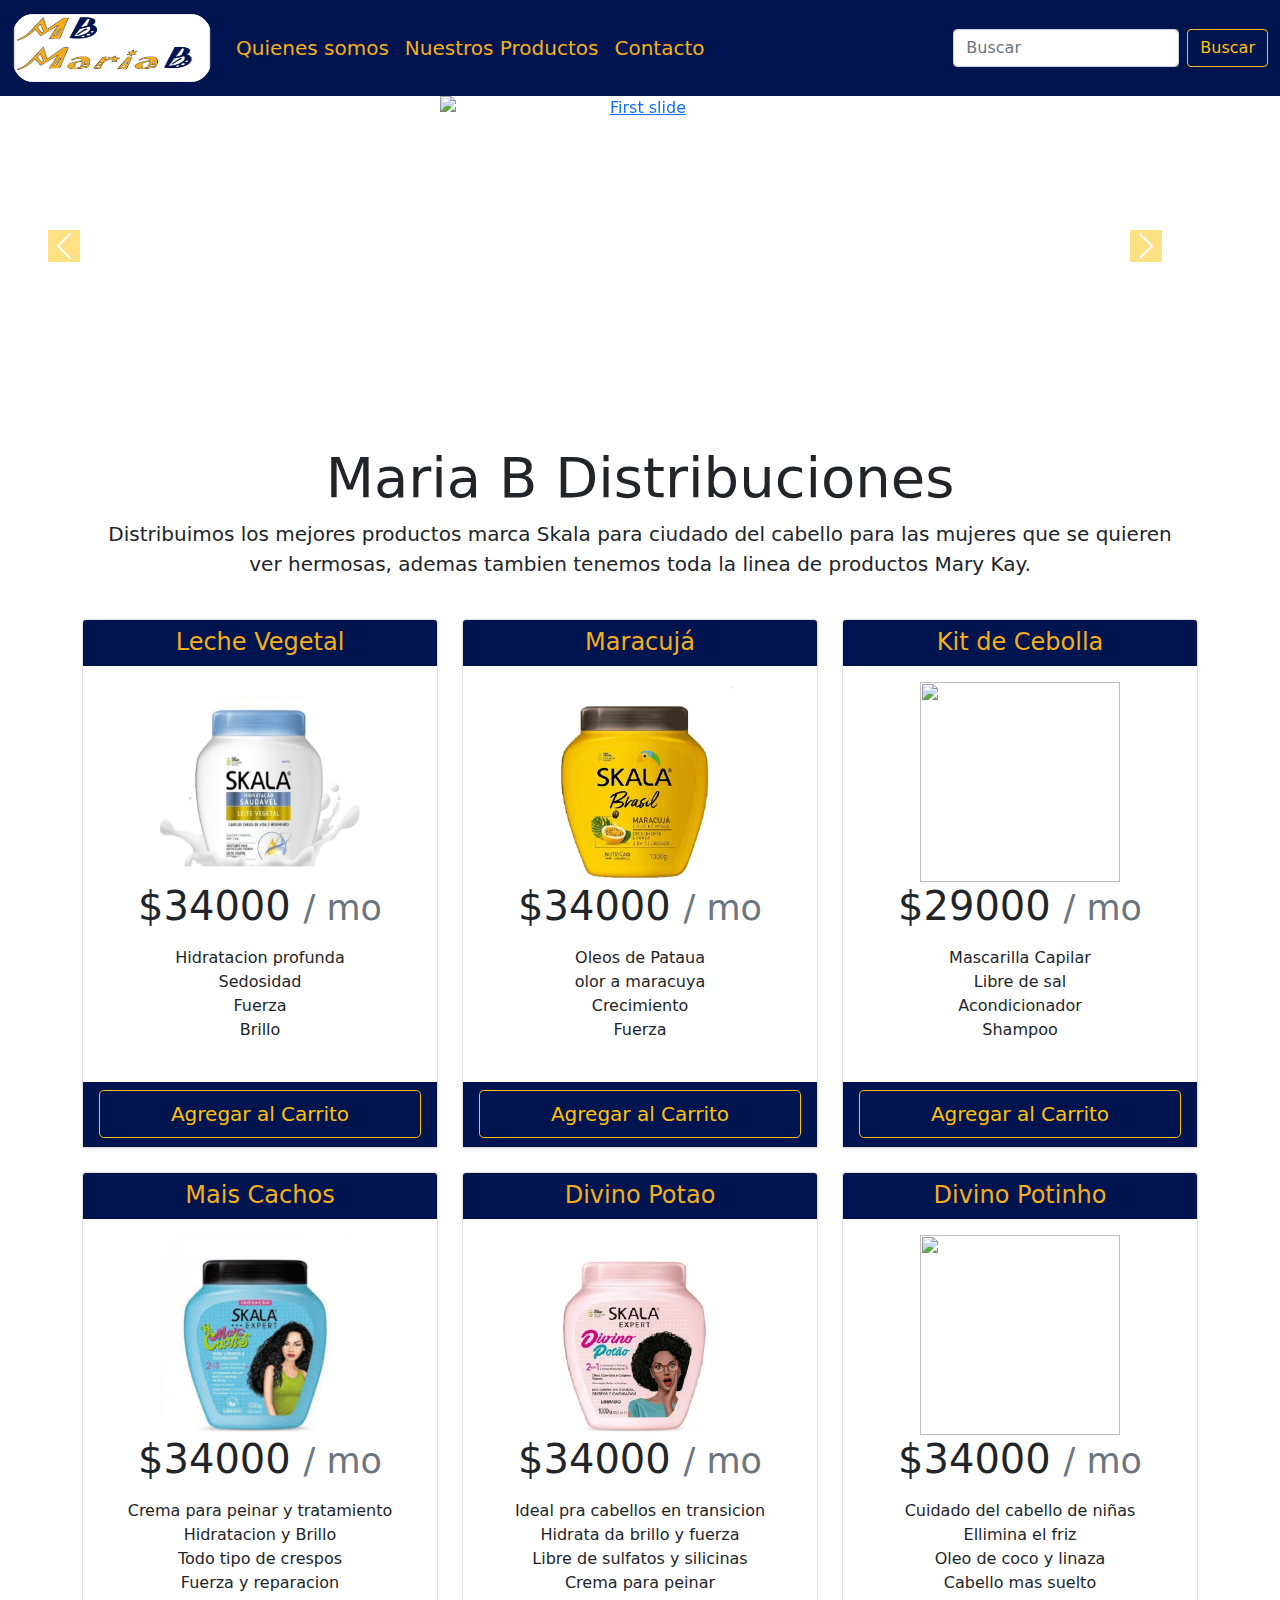
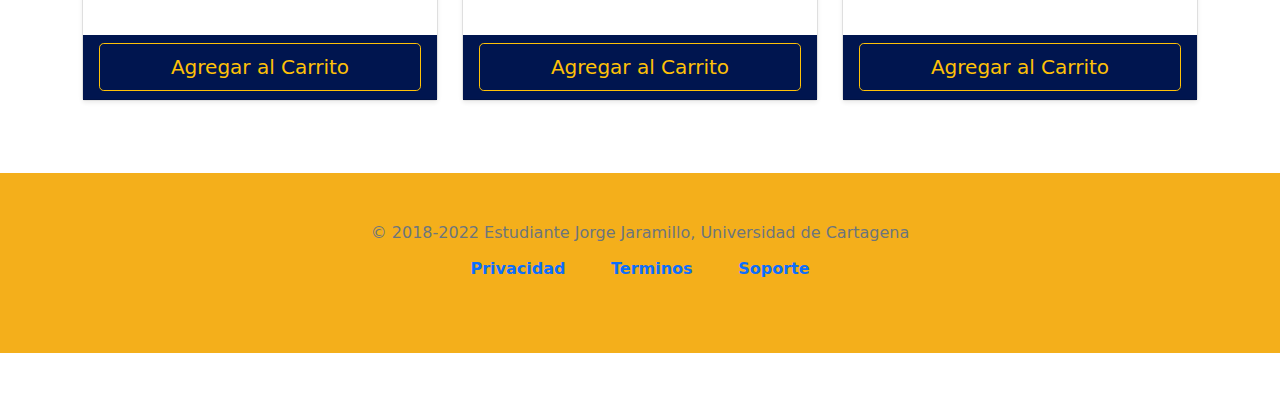
==== index.html @ 56cecfe0 "pagina con html y css" ====
<!DOCTYPE html>
<html>
<head>
	<meta charset="utf-8">
	<title>PaginaWeb con Bootstrap</title>
   <link rel="Stylesheet" href="Recursos/css/bootstrap.css"> 
   <script  src="Recursos/js/bootstrap.min.js"></script> 
   <script src="Recursos/js/bootstrap2.js" ></script>

	<link rel="icon" href="Recursos/img/favicon.png" sizes="32x32" type="image/png">
	

</head>
<body>

  <nav id="menu" class="navbar navbar-expand-lg  navbar-dark bg-dark ">
  <div class="container-fluid">
    <a class="navbar-brand" href="index.html"><img src="Recursos/img/MariaB.jpg" class="rounded-pill"  height="70" width="200" ></a>
    <button class="navbar-toggler" type="button" data-bs-toggle="collapse" data-bs-target="#navbarNavAltMarkup" aria-controls="navbarNavAltMarkup" aria-expanded="false" aria-label="Toggle navigation">
      <span class="navbar-toggler-icon"></span>
    </button>
    <div class="collapse navbar-collapse" id="navbarNavAltMarkup">
      <div class="navbar-nav ">
        <a class="nav-link " style="color:#F4AF1B; font-size: 20PX" href="QuienesSomos.html" target="blank" >Quienes somos</a>
        <a class="nav-link " style="color:#F4AF1B; font-size: 20PX" href="Productos.html" target="blank" >Nuestros Productos</a>
        <a class="nav-link " style="color:#F4AF1B; font-size: 20PX"  href="Contacto.html" target="blank">Contacto</a>       
      </div>

    </div>
    <div class="dropdown">
  
    <form class="d-flex" action="action" method="get">
        <input class="form-control me-2" type="search" placeholder="Buscar" aria-label="search">
        <button class="btn btn-outline-warning"  onclick="return Confirmar('Aun no tenemos esta funcion activa');" href="index.html"  type="submit">Buscar</button>
      </form>
  </div>



</nav>


<!-- carrusel -->

<div id="carouselExampleIndicators" class="carousel slide" data-ride="carousel">
  <ol class="carousel-indicators">
    <li data-target="#carouselExampleIndicators" data-slide-to="0" class="active"></li>
    <li data-target="#carouselExampleIndicators" data-slide-to="1"></li>
    <li data-target="#carouselExampleIndicators" data-slide-to="2"></li>
    <li data-target="#carouselExampleIndicators" data-slide-to="3"></li>
    <li data-target="#carouselExampleIndicators" data-slide-to="4"></li>
  </ol>
  <div class="carousel-inner">
    <div class="carousel-item active" align="center">
        <a href="#"><img class="d-block w-90" src="Recursos/img/SKALA 2.jpg" alt="First slide" width="400px" height="300" ></a>
    </div>
    <div class="carousel-item" align="center">
        <a href="#"><img class="d-block w-90"  src="Recursos/img/Kit2.png" alt="Second slide"  width="400px" height="300" ></a>
    </div>
    <div class="carousel-item" align="center">
        <a href="#"><img class="d-block w-90" src="Recursos/img/marykay.jpg" alt="Third slide"  width="400px" height="300"   ></a>
    </div>
     <div class="carousel-item" align="center">
         <a href="#"><img class="d-block w-90" src="Recursos/img/kit.png" alt="fourth slide"  width="400px" height="300"   ></a>
    </div>
    <div class="carousel-item" align="center">
        <a href="#"><img class="d-block w-90" src="Recursos/img/skala.jpg" alt="fifth slide"  width="400px" height="300"   ></a>
    </div>
  </div>
  <a class="carousel-control-prev" href="#carouselExampleIndicators" role="button" data-slide="prev">
    <span class="carousel-control-prev-icon  btn-warning" aria-hidden="true"></span>
    <span class="sr-only">Anterior</span>
  </a>
  <a class="carousel-control-next " href="#carouselExampleIndicators" role="button" data-slide="next">
    <span class="carousel-control-next-icon btn-warning" aria-hidden="true"></span>
    <span class="sr-only">Siguiente</span>
  </a>
</div>


<!-- -->

<main class="container">
  <div class="pricing-header px-3 py-3 pt-md-5 pb-md-4 mx-auto text-center">
    <h1 class="display-4">Maria B Distribuciones</h1>
    <p class="lead">Distribuimos los mejores productos marca Skala para ciudado del cabello para las mujeres que se quieren ver hermosas, ademas tambien tenemos toda la linea de productos Mary Kay.</p>
  </div>



 <div class="row row-cols-1 row-cols-md-3 mb-3 text-center">
<div class="col" >
      <div class="card mb-4 shadow-sm" >
      <div class="card-header" style="background: #00154f " >
        <h4 class="my-0 fw-normal"  style="color: #f4af1b" >Leche Vegetal</h4>
      </div>
      <div class="card-body" >
         <img src="Recursos/img/skala leche vegetal.png" width="200" height="200">
        <h1 class="card-title pricing-card-title">$34000 <small class="text-muted">/ mo</small></h1>
        <ul class="list-unstyled mt-3 mb-4">
          <li>Hidratacion profunda</li>
          <li>Sedosidad</li>
          <li>Fuerza</li>
          <li>Brillo</li>
        </ul>        
      </div>
      <div  class="card-header" style="background: #00154f " >
          <button onclick="return Confirmar('Aun no tenemos esta funcion activa');" href="index.html" type="button"  class="w-100 btn btn-lg btn-outline-warning">Agregar al Carrito</button>
        </div>
    </div>
    </div>
   <div class="col" >
      <div class="card mb-4 shadow-sm" >
      <div class="card-header" style="background: #00154f " >
        <h4 class="my-0 fw-normal"  style="color: #f4af1b" >Maracujá</h4>
      </div>
      <div class="card-body" >
        <img src="Recursos/img/skala maracuja.png" width="200" height="200">
        <h1 class="card-title pricing-card-title">$34000 <small class="text-muted">/ mo</small></h1>
        <ul class="list-unstyled mt-3 mb-4">
          <li>Oleos de Pataua</li>
          <li>olor a maracuya</li>
          <li>Crecimiento</li>
          <li>Fuerza</li>          
        </ul>      
      </div>
      <div  class="card-header" style="background: #00154f " >
          <button onclick="return Confirmar('Aun no tenemos esta funcion activa');" href="index.html" type="button"  class="w-100 btn btn-lg btn-outline-warning">Agregar al Carrito</button>
        </div>
    </div>
    </div>
    <div class="col" >
      <div class="card mb-4 shadow-sm" >
      <div class="card-header" style="background: #00154f " >
        <h4 class="my-0 fw-normal"  style="color: #f4af1b" >Kit de Cebolla</h4>
      </div>
      <div class="card-body" >
        <img src="Recursos/img/kit.png" width="200" height="200">
        <h1 class="card-title pricing-card-title">$29000 <small class="text-muted">/ mo</small></h1>
        <ul class="list-unstyled mt-3 mb-4">
          <li>Mascarilla Capilar</li>
          <li>Libre de sal</li>
          <li>Acondicionador</li>
          <li>Shampoo</li>
        </ul>
      </div>
      <div  class="card-header" style="background: #00154f " >
          <button onclick="return Confirmar('Aun no tenemos esta funcion activa');" href="index.html" type="button"  class="w-100 btn btn-lg btn-outline-warning">Agregar al Carrito</button>
        </div>
    </div>
    </div>
    <div class="col" >
      <div class="card mb-4 shadow-sm" >
      <div class="card-header" style="background: #00154f " >
        <h4 class="my-0 fw-normal"  style="color: #f4af1b" >Mais Cachos</h4>
      </div>
      <div class="card-body" >
        <img src="Recursos/img/skala mais Cachos.png" width="200" height="200">
        <h1 class="card-title pricing-card-title">$34000 <small class="text-muted">/ mo</small></h1>
        <ul class="list-unstyled mt-3 mb-4">
          <li>Crema para peinar y tratamiento</li>
          <li>Hidratacion y Brillo</li>
          <li>Todo tipo de crespos</li>
          <li>Fuerza y reparacion</li>
        </ul>        
      </div>
      <div  class="card-header" style="background: #00154f " >
          <button onclick="return Confirmar('Aun no tenemos esta funcion activa');" href="index.html" type="button"  class="w-100 btn btn-lg btn-outline-warning">Agregar al Carrito</button>
        </div>
    </div>
    </div>
   <div class="col" >
      <div class="card mb-4 shadow-sm" >
      <div class="card-header" style="background: #00154f " >
        <h4 class="my-0 fw-normal"  style="color: #f4af1b" >Divino Potao</h4>
      </div>
      <div class="card-body" >
        <img src="Recursos/img/skala divino potao.png" width="200" height="200">
        <h1 class="card-title pricing-card-title">$34000 <small class="text-muted">/ mo</small></h1>
        <ul class="list-unstyled mt-3 mb-4">
          <li>Ideal pra cabellos en transicion</li>
          <li>Hidrata da brillo y fuerza</li>          
          <li>Libre de sulfatos y silicinas</li>
          <li>Crema para peinar</li>
        </ul>      
      </div>
      <div  class="card-header" style="background: #00154f " >
          <button onclick="return Confirmar('Aun no tenemos esta funcion activa');" href="index.html" type="button"  class="w-100 btn btn-lg btn-outline-warning">Agregar al Carrito</button>
        </div>
    </div>
    </div>
    <div class="col" >
      <div class="card mb-4 shadow-sm" >
      <div class="card-header" style="background: #00154f " >
        <h4 class="my-0 fw-normal"  style="color: #f4af1b" >Divino Potinho</h4>
      </div>
      <div class="card-body" >
        <img src="Recursos/img/skala divino Potinho.png" width="200" height="200">
        <h1 class="card-title pricing-card-title">$34000 <small class="text-muted">/ mo</small></h1>
        <ul class="list-unstyled mt-3 mb-4">
          <li>Cuidado del cabello de niñas</li>
          <li>Ellimina el friz</li>          
          <li>Oleo de coco y linaza</li>
          <li>Cabello mas suelto</li>
        </ul>
      </div>
      <div  class="card-header" style="background: #00154f " >
          <button onclick="return Confirmar('Aun no tenemos esta funcion activa');" href="index.html" type="button"  class="w-100 btn btn-lg btn-outline-warning">Agregar al Carrito</button>
        </div>
    </div>
    </div>

  </div>



  <!--  Experimento -->




  
          <script src="https://code.jquery.com/jquery-3.3.1.slim.min.js" integrity="sha384-q8i/X+965DzO0rT7abK41JStQIAqVgRVzpbzo5smXKp4YfRvH+8abtTE1Pi6jizo" crossorigin="anonymous"></script>
       <!-- <script src="https://cdnjs.cloudflare.com/ajax/libs/popper.js/1.14.3/umd/popper.min.js" integrity="sha384-ZMP7rVo3mIykV+2+9J3UJ46jBk0WLaUAdn689aCwoqbBJiSnjAK/l8WvCWPIPm49" crossorigin="anonymous"></script> -->
     <script src="https://stackpath.bootstrapcdn.com/bootstrap/4.1.3/js/bootstrap.min.js" ></script> 

     <script>
function Confirmar(Mensaje){
                return (confirm(Mensaje))?true:false;
            }

     </script>
    </body>

    <script src="Recursos/js/bootstrap.bundle.js"></script>

    </main>
    </body>
            <footer class="my-5 pt-5 text-muted text-center text-small" style="background: #f4af1b">
    <p class="mb-1">&copy; 2018-2022 Estudiante Jorge Jaramillo, Universidad de Cartagena</p>
    <ul class="list-inline">
      <li class="list-inline-item"><a href="#" class="nav-link"><b>Privacidad</a></li>
      <li class="list-inline-item"><a href="#" class="nav-link">Terminos</a></li>
      <li class="list-inline-item"><a href="#" class="nav-link">Soporte</a></li>      
    </ul>

    <br>
    <br>

  </footer> 
</html>
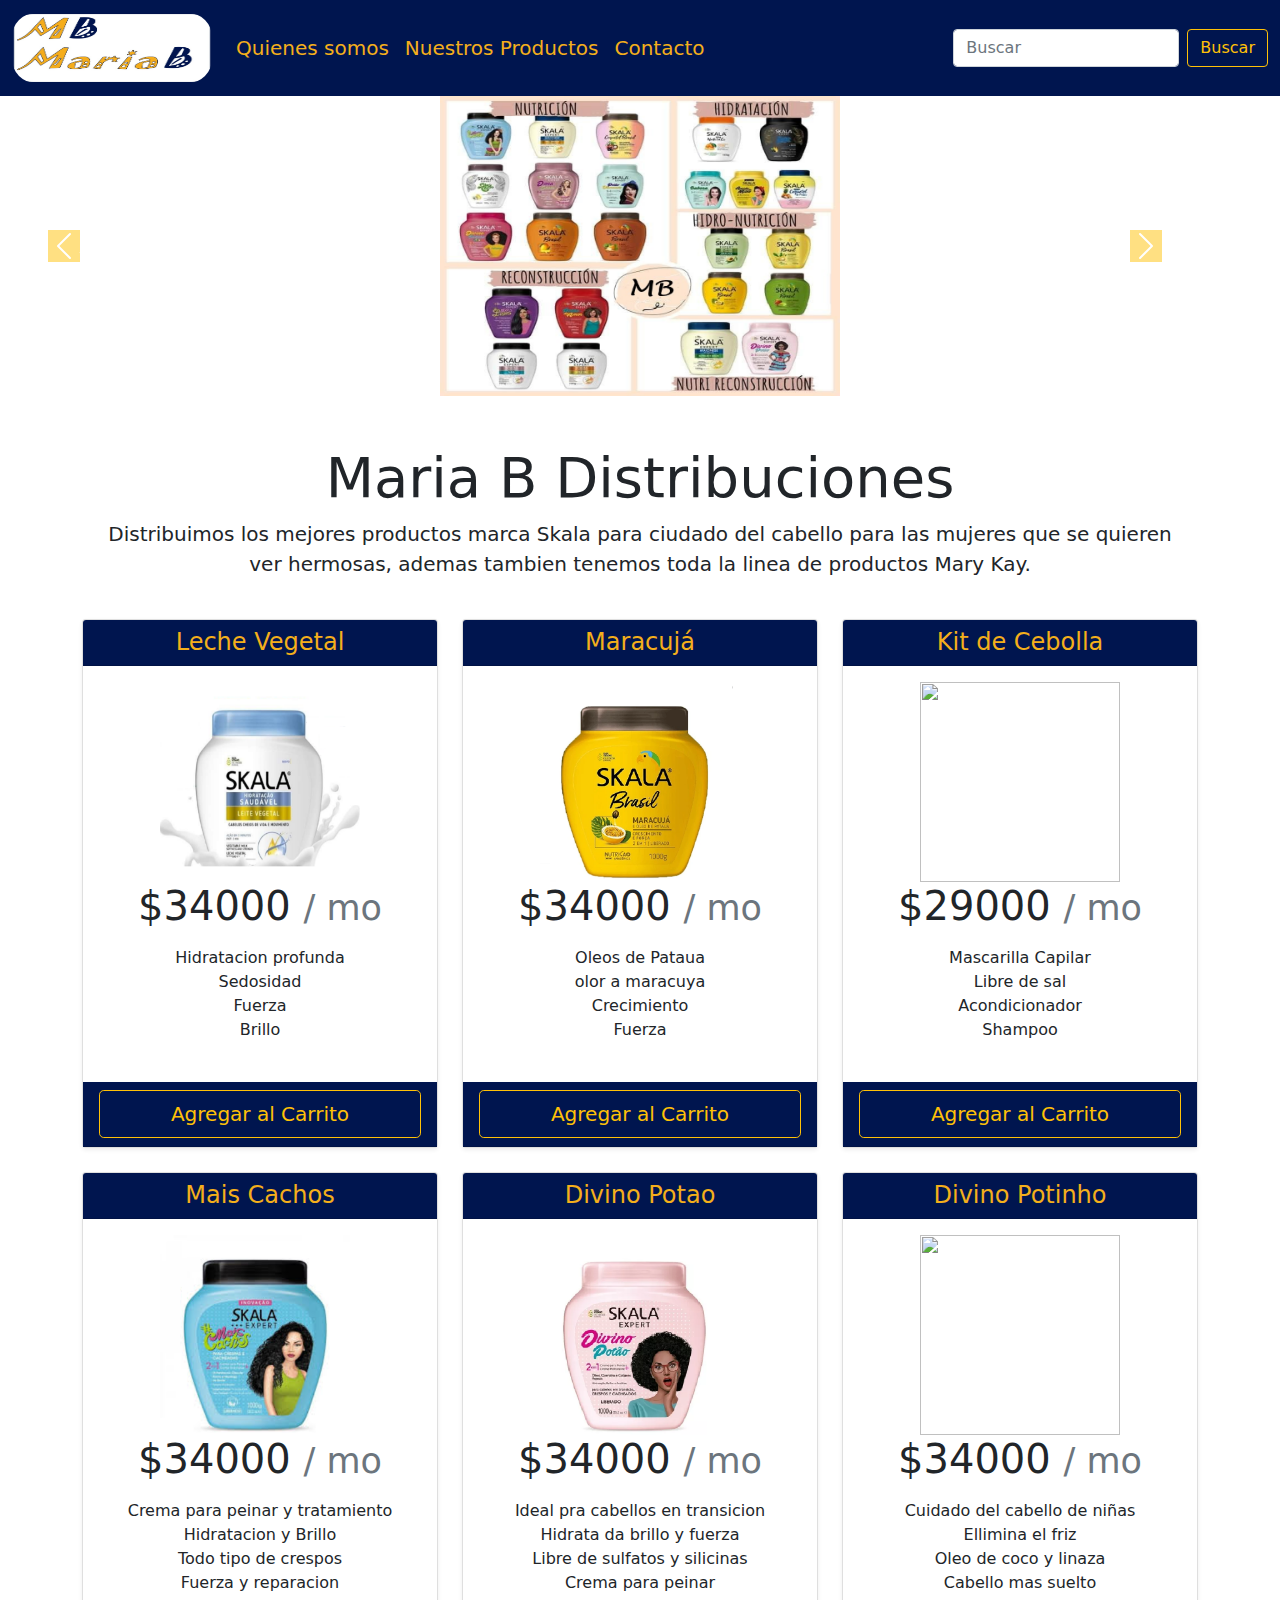
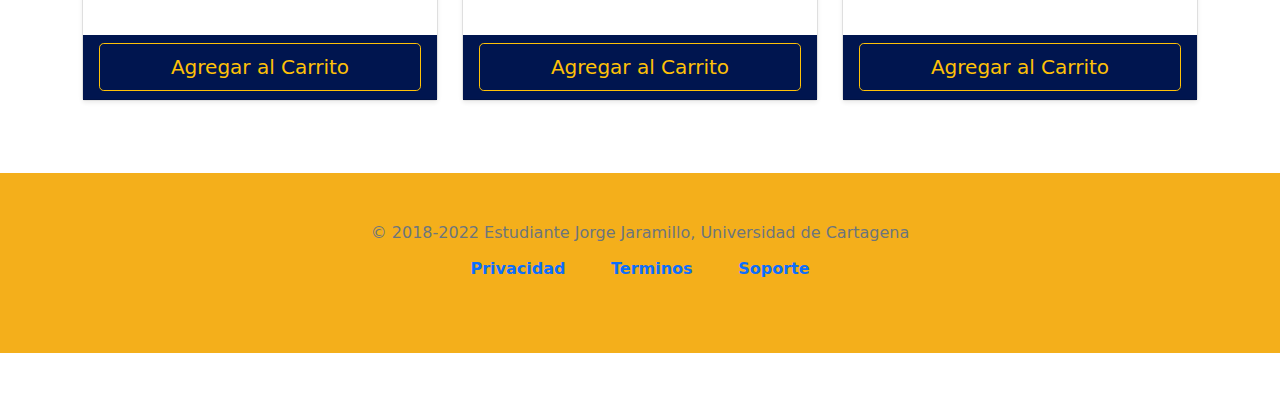
==== commit 723d464b: "Se arregla el primer slide" ====
--- a/index.html
+++ b/index.html
@@ -52,7 +52,7 @@
   </ol>
   <div class="carousel-inner">
     <div class="carousel-item active" align="center">
-        <a href="#"><img class="d-block w-90" src="Recursos/img/SKALA 2.jpg" alt="First slide" width="400px" height="300" ></a>
+        <a href="#"><img class="d-block w-90" src="Recursos/img/Skala 2.jpg" alt="First slide" width="400px" height="300" ></a>
     </div>
     <div class="carousel-item" align="center">
         <a href="#"><img class="d-block w-90"  src="Recursos/img/Kit2.png" alt="Second slide"  width="400px" height="300" ></a>
@@ -60,8 +60,8 @@
     <div class="carousel-item" align="center">
         <a href="#"><img class="d-block w-90" src="Recursos/img/marykay.jpg" alt="Third slide"  width="400px" height="300"   ></a>
     </div>
-     <div class="carousel-item" align="center">
-         <a href="#"><img class="d-block w-90" src="Recursos/img/kit.png" alt="fourth slide"  width="400px" height="300"   ></a>
+    <div class="carousel-item" align="center">
+        <a href="#"><img class="d-block w-90" src="Recursos/img/kit.png" alt="fourth slide"  width="400px" height="300"   ></a>
     </div>
     <div class="carousel-item" align="center">
         <a href="#"><img class="d-block w-90" src="Recursos/img/skala.jpg" alt="fifth slide"  width="400px" height="300"   ></a>
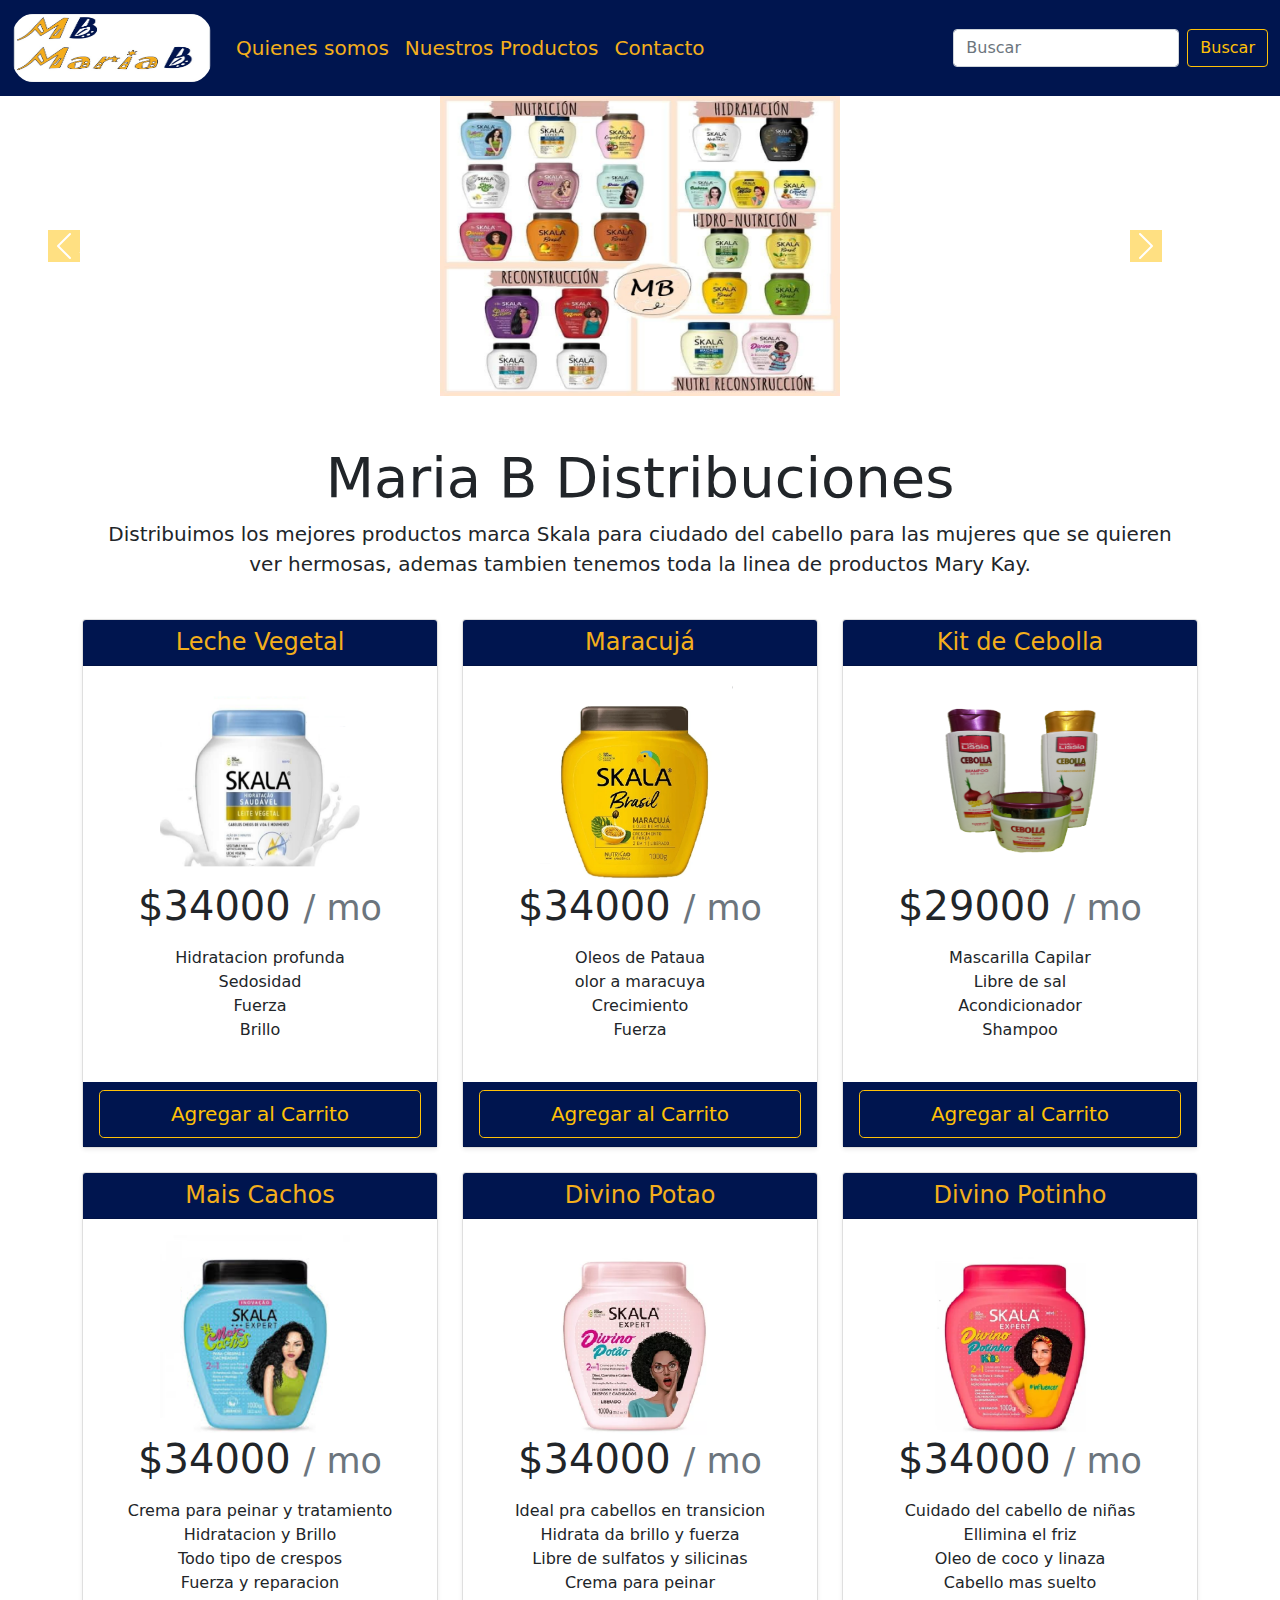
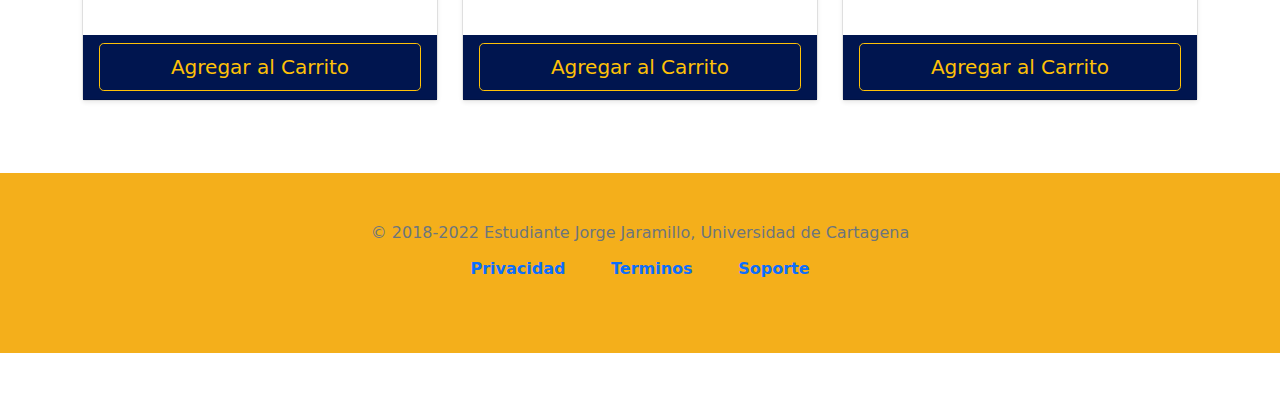
==== commit 565d475e: "Se arregla la pagina contacto por que tenia una letra minuscula y otros archivos del index" ====
--- a/index.html
+++ b/index.html
@@ -61,10 +61,10 @@
         <a href="#"><img class="d-block w-90" src="Recursos/img/marykay.jpg" alt="Third slide"  width="400px" height="300"   ></a>
     </div>
     <div class="carousel-item" align="center">
-        <a href="#"><img class="d-block w-90" src="Recursos/img/kit.png" alt="fourth slide"  width="400px" height="300"   ></a>
-    </div>
-    <div class="carousel-item" align="center">
-        <a href="#"><img class="d-block w-90" src="Recursos/img/skala.jpg" alt="fifth slide"  width="400px" height="300"   ></a>
+        <a href="#"><img class="d-block w-90" src="Recursos/img/Kit.png" alt="fourth slide"  width="400px" height="300"   ></a>
+    </div>
+    <div class="carousel-item" align="center">
+        <a href="#"><img class="d-block w-90" src="Recursos/img/Skala.jpg" alt="fifth slide"  width="400px" height="300"   ></a>
     </div>
   </div>
   <a class="carousel-control-prev" href="#carouselExampleIndicators" role="button" data-slide="prev">
@@ -88,14 +88,14 @@
 
 
 
- <div class="row row-cols-1 row-cols-md-3 mb-3 text-center">
+<div class="row row-cols-1 row-cols-md-3 mb-3 text-center">
 <div class="col" >
       <div class="card mb-4 shadow-sm" >
       <div class="card-header" style="background: #00154f " >
         <h4 class="my-0 fw-normal"  style="color: #f4af1b" >Leche Vegetal</h4>
       </div>
       <div class="card-body" >
-         <img src="Recursos/img/skala leche vegetal.png" width="200" height="200">
+        <img src="Recursos/img/skala leche vegetal.png" width="200" height="200">
         <h1 class="card-title pricing-card-title">$34000 <small class="text-muted">/ mo</small></h1>
         <ul class="list-unstyled mt-3 mb-4">
           <li>Hidratacion profunda</li>
@@ -109,7 +109,7 @@
         </div>
     </div>
     </div>
-   <div class="col" >
+  <div class="col" >
       <div class="card mb-4 shadow-sm" >
       <div class="card-header" style="background: #00154f " >
         <h4 class="my-0 fw-normal"  style="color: #f4af1b" >Maracujá</h4>
@@ -135,7 +135,7 @@
         <h4 class="my-0 fw-normal"  style="color: #f4af1b" >Kit de Cebolla</h4>
       </div>
       <div class="card-body" >
-        <img src="Recursos/img/kit.png" width="200" height="200">
+        <img src="Recursos/img/Kit.png" width="200" height="200">
         <h1 class="card-title pricing-card-title">$29000 <small class="text-muted">/ mo</small></h1>
         <ul class="list-unstyled mt-3 mb-4">
           <li>Mascarilla Capilar</li>
@@ -169,7 +169,7 @@
         </div>
     </div>
     </div>
-   <div class="col" >
+  <div class="col" >
       <div class="card mb-4 shadow-sm" >
       <div class="card-header" style="background: #00154f " >
         <h4 class="my-0 fw-normal"  style="color: #f4af1b" >Divino Potao</h4>
@@ -195,7 +195,7 @@
         <h4 class="my-0 fw-normal"  style="color: #f4af1b" >Divino Potinho</h4>
       </div>
       <div class="card-body" >
-        <img src="Recursos/img/skala divino Potinho.png" width="200" height="200">
+        <img src="Recursos/img/skala divino potinho.png" width="200" height="200">
         <h1 class="card-title pricing-card-title">$34000 <small class="text-muted">/ mo</small></h1>
         <ul class="list-unstyled mt-3 mb-4">
           <li>Cuidado del cabello de niñas</li>
